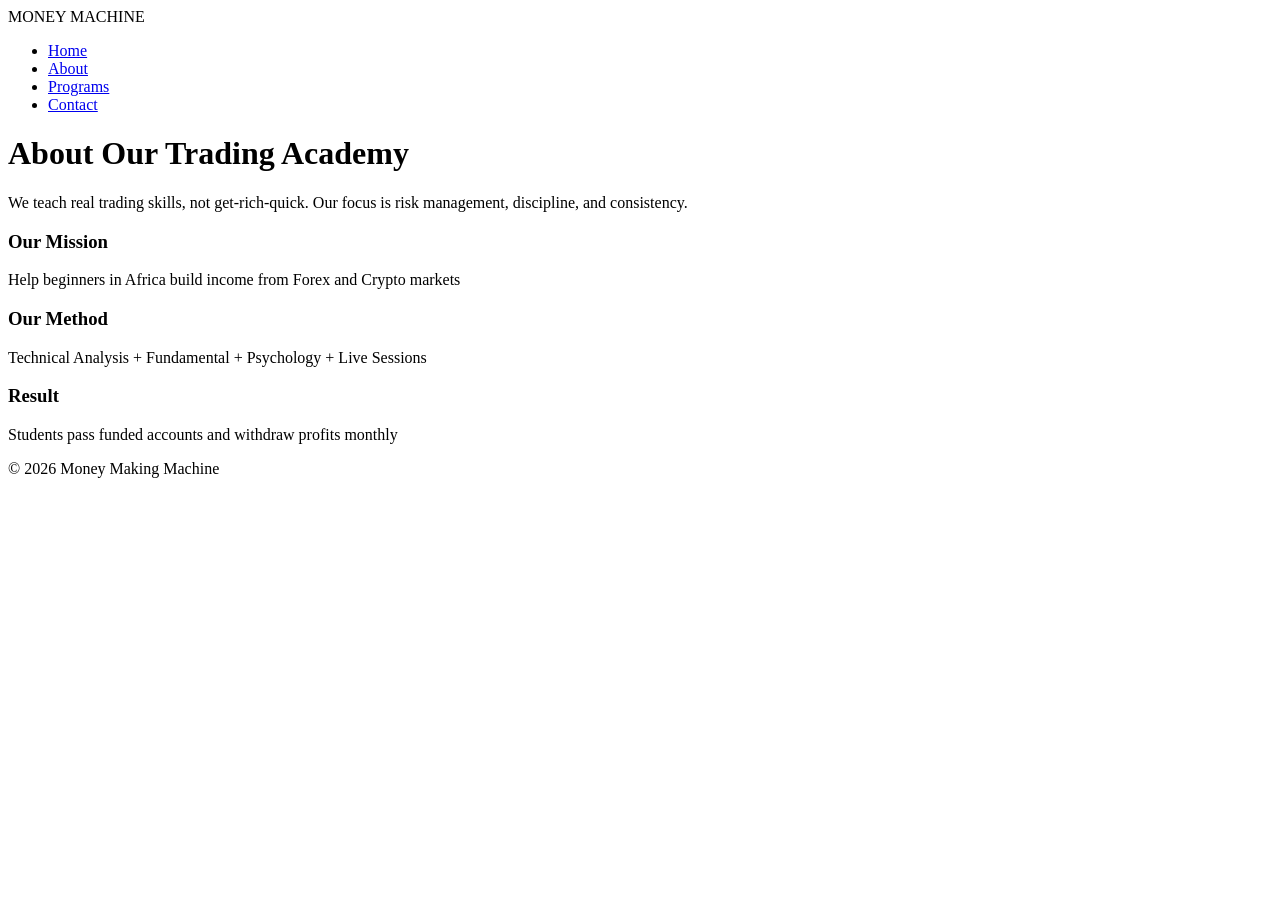
==== about.html @ 9d5f5136 "CSS/style.css /* WEDE5020 Part 2 - Money Making Machine - External Stylesheet */ * { margin: 0; pad" ====
<!DOCTYPE html><html lang="en"><head><meta charset="UTF-8"><meta name="viewport" content="width=device-width, initial-scale=1.0"><title>About - Money Making Machine</title><link rel="stylesheet" href="css/style.css"></head><body><header><div class="logo">MONEY MACHINE</div><nav><ul><li><a href="index.html">Home</a></li><li><a class="active" href="about.html">About</a></li><li><a href="programs.html">Programs</a></li><li><a href="contact.html">Contact</a></li></ul></nav></header>
<main class="container"><h1>About Our Trading Academy</h1><p>We teach real trading skills, not get-rich-quick. Our focus is risk management, discipline, and consistency.</p><div class="grid-3"><div class="card"><h3>Our Mission</h3><p>Help beginners in Africa build income from Forex and Crypto markets</p></div><div class="card"><h3>Our Method</h3><p>Technical Analysis + Fundamental + Psychology + Live Sessions</p></div><div class="card"><h3>Result</h3><p>Students pass funded accounts and withdraw profits monthly</p></div></div></main><footer><p>&copy; 2026 Money Making Machine</p></footer></body></html>
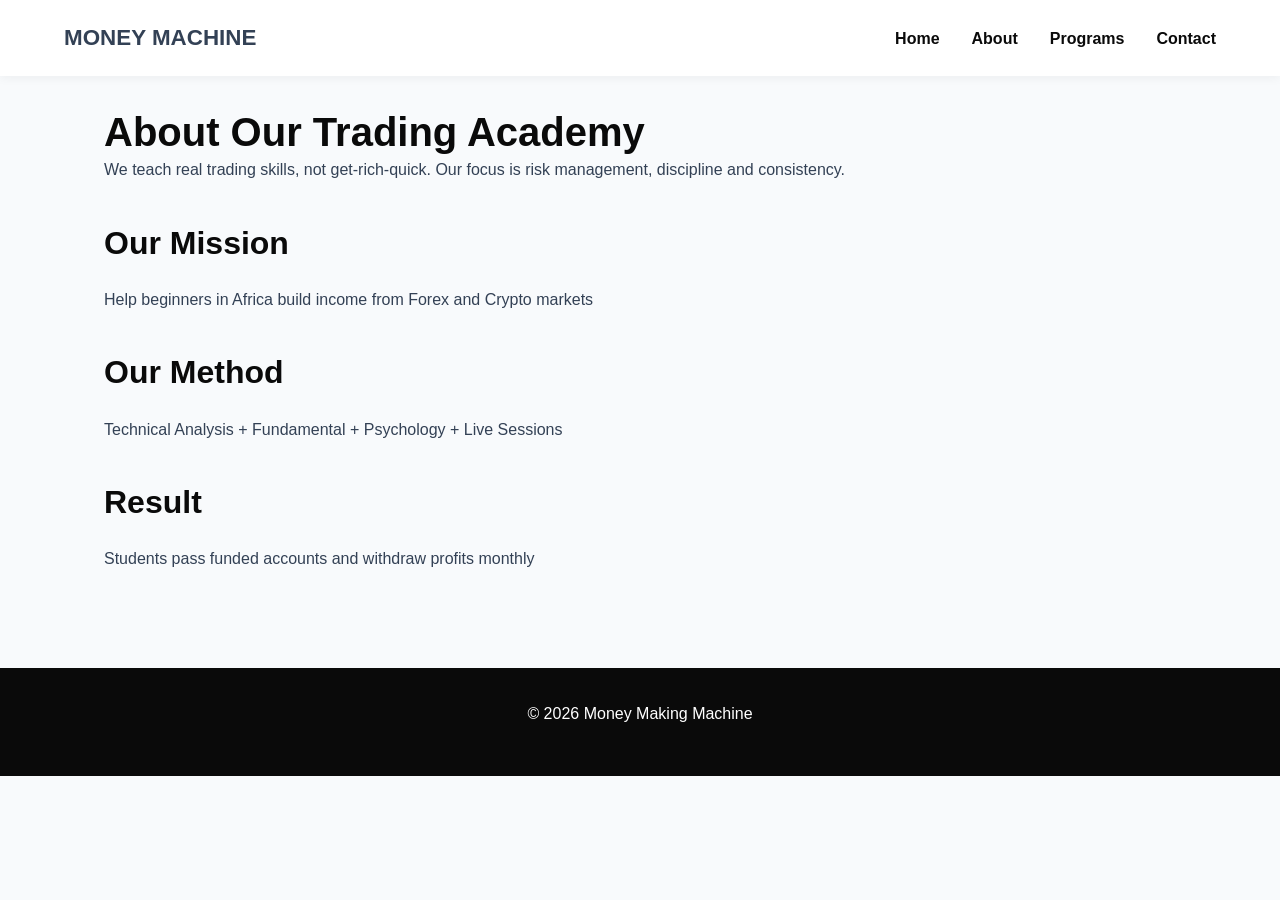
==== commit 4fdb5f91: "Update about.html" ====
--- a/about.html
+++ b/about.html
@@ -1,2 +1,40 @@
-<!DOCTYPE html><html lang="en"><head><meta charset="UTF-8"><meta name="viewport" content="width=device-width, initial-scale=1.0"><title>About - Money Making Machine</title><link rel="stylesheet" href="css/style.css"></head><body><header><div class="logo">MONEY MACHINE</div><nav><ul><li><a href="index.html">Home</a></li><li><a class="active" href="about.html">About</a></li><li><a href="programs.html">Programs</a></li><li><a href="contact.html">Contact</a></li></ul></nav></header>
-<main class="container"><h1>About Our Trading Academy</h1><p>We teach real trading skills, not get-rich-quick. Our focus is risk management, discipline, and consistency.</p><div class="grid-3"><div class="card"><h3>Our Mission</h3><p>Help beginners in Africa build income from Forex and Crypto markets</p></div><div class="card"><h3>Our Method</h3><p>Technical Analysis + Fundamental + Psychology + Live Sessions</p></div><div class="card"><h3>Result</h3><p>Students pass funded accounts and withdraw profits monthly</p></div></div></main><footer><p>&copy; 2026 Money Making Machine</p></footer></body></html>+<!DOCTYPE html>
+<html lang="en">
+<head>
+<meta charset="UTF-8">
+<meta name="viewport" content="width=device-width, initial-scale=1.0">
+<link rel="stylesheet" href="style.css">
+<title>About Our Trading Academy</title>
+</head>
+<body>
+<header>
+  <div class="logo">MONEY MACHINE</div>
+  <nav>
+    <ul>
+      <li><a href="index.html">Home</a></li>
+      <li><a href="about.html">About</a></li>
+      <li><a href="programs.html">Programs</a></li>
+      <li><a href="contact.html">Contact</a></li>
+    </ul>
+  </nav>
+</header>
+
+<main class="container">
+  <h1>About Our Trading Academy</h1>
+  <p>We teach real trading skills, not get-rich-quick. Our focus is risk management, discipline and consistency.</p>
+  
+  <h2>Our Mission</h2>
+  <p>Help beginners in Africa build income from Forex and Crypto markets</p>
+  
+  <h2>Our Method</h2>
+  <p>Technical Analysis + Fundamental + Psychology + Live Sessions</p>
+  
+  <h2>Result</h2>
+  <p>Students pass funded accounts and withdraw profits monthly</p>
+</main>
+
+<footer>
+  <p>&copy; 2026 Money Making Machine</p>
+</footer>
+</body>
+</html>
--- a/style.css
+++ b/style.css
@@ -0,0 +1,30 @@
+/* WEDE5020 Part 2 - Money Making Machine - External Stylesheet */
+* { margin: 0; padding: 0; box-sizing: border-box; }
+html { font-size: 16px; scroll-behavior: smooth; }
+:root {
+  --primary: #0a0a0a; --secondary: #16a34a;
+  --accent: #eab308; --light: #f8fafc;
+  --text: #334155; --white: #fff;
+}
+body { font-family: Segoe UI, sans-serif; font-size: 1rem; line-height: 1.7; color: var(--text); background: var(--light); }
+h1 { font-size: 2.5rem; font-weight: 800; line-height: 1.2; color: var(--primary); }
+h2 { font-size: 2rem; font-weight: 700; margin: 2rem 0 1rem; color: var(--primary); }
+h3 { font-size: 1.25rem; font-weight: 600; margin-bottom: 0.5rem; }
+p { margin-bottom: 1rem; } a { text-decoration: none; color: var(--primary); } a:hover { color: var(--secondary); }
+header { display: flex; justify-content: space-between; align-items: center; padding: 1.2rem 5%; background: var(--white); box-shadow: 0 2px 10px rgba(0,0,0,0.05); position: sticky; top: 0; }
+.logo { font-size: 1.4rem; font-weight: 900; } nav ul { display: flex; list-style: none; gap: 2rem; }
+nav a { font-weight: 600; border-bottom: 2px solid transparent; padding-bottom: 4px; }
+nav a.active, nav a:hover { border-bottom-color: var(--secondary); }
+.hero { display: grid; grid-template-columns: 1.2fr 1fr; gap: 3rem; align-items: center; padding: 4rem 5%; max-width: 1300px; margin: 0 auto; }
+.container { max-width: 1200px; margin: 0 auto; padding: 2rem 5%; }
+.grid-3 { display: grid; grid-template-columns: repeat(3, 1fr); gap: 2rem; margin-top: 2rem; }
+.card { background: var(--white); border: 1px solid #e2e8f0; border-radius: 12px; padding: 1.8rem; box-shadow: 0 4px 6px rgba(0,0,0,0.05); transition: 0.3s; }
+.card:hover { transform: translateY(-6px); box-shadow: 0 12px 20px rgba(0,0,0,0.1); }
+.btn { display: inline-block; background: var(--primary); color: var(--white); padding: 0.8em 1.8em; border-radius: 8px; font-weight: 700; border: none; cursor: pointer; }
+.btn:hover { background: var(--secondary); color: white; } .btn:focus { outline: 3px solid var(--accent); } .btn:active { transform: scale(0.97); }
+input, textarea { width: 100%; padding: 0.9em; border: 1px solid #cbd5e1; border-radius: 8px; margin-bottom: 1rem; }
+input:focus, textarea:focus { border-color: var(--secondary); outline: none; box-shadow: 0 0 0 3px rgba(22,163,74,0.2); }
+img { max-width: 100%; height: auto; border-radius: 8px; }
+footer { background: var(--primary); color: white; text-align: center; padding: 2rem; margin-top: 3rem; }
+@media screen and (max-width: 768px) { .hero { grid-template-columns: 1fr; } .grid-3 { grid-template-columns: repeat(2, 1fr); } header { flex-direction: column; gap: 1rem; } h1 { font-size: 2rem; } }
+@media screen and (max-width: 480px) { .grid-3 { grid-template-columns: 1fr; } nav ul { flex-wrap: wrap; gap: 1rem; justify-content: center; } h1 { font-size: 1.8rem; } }
